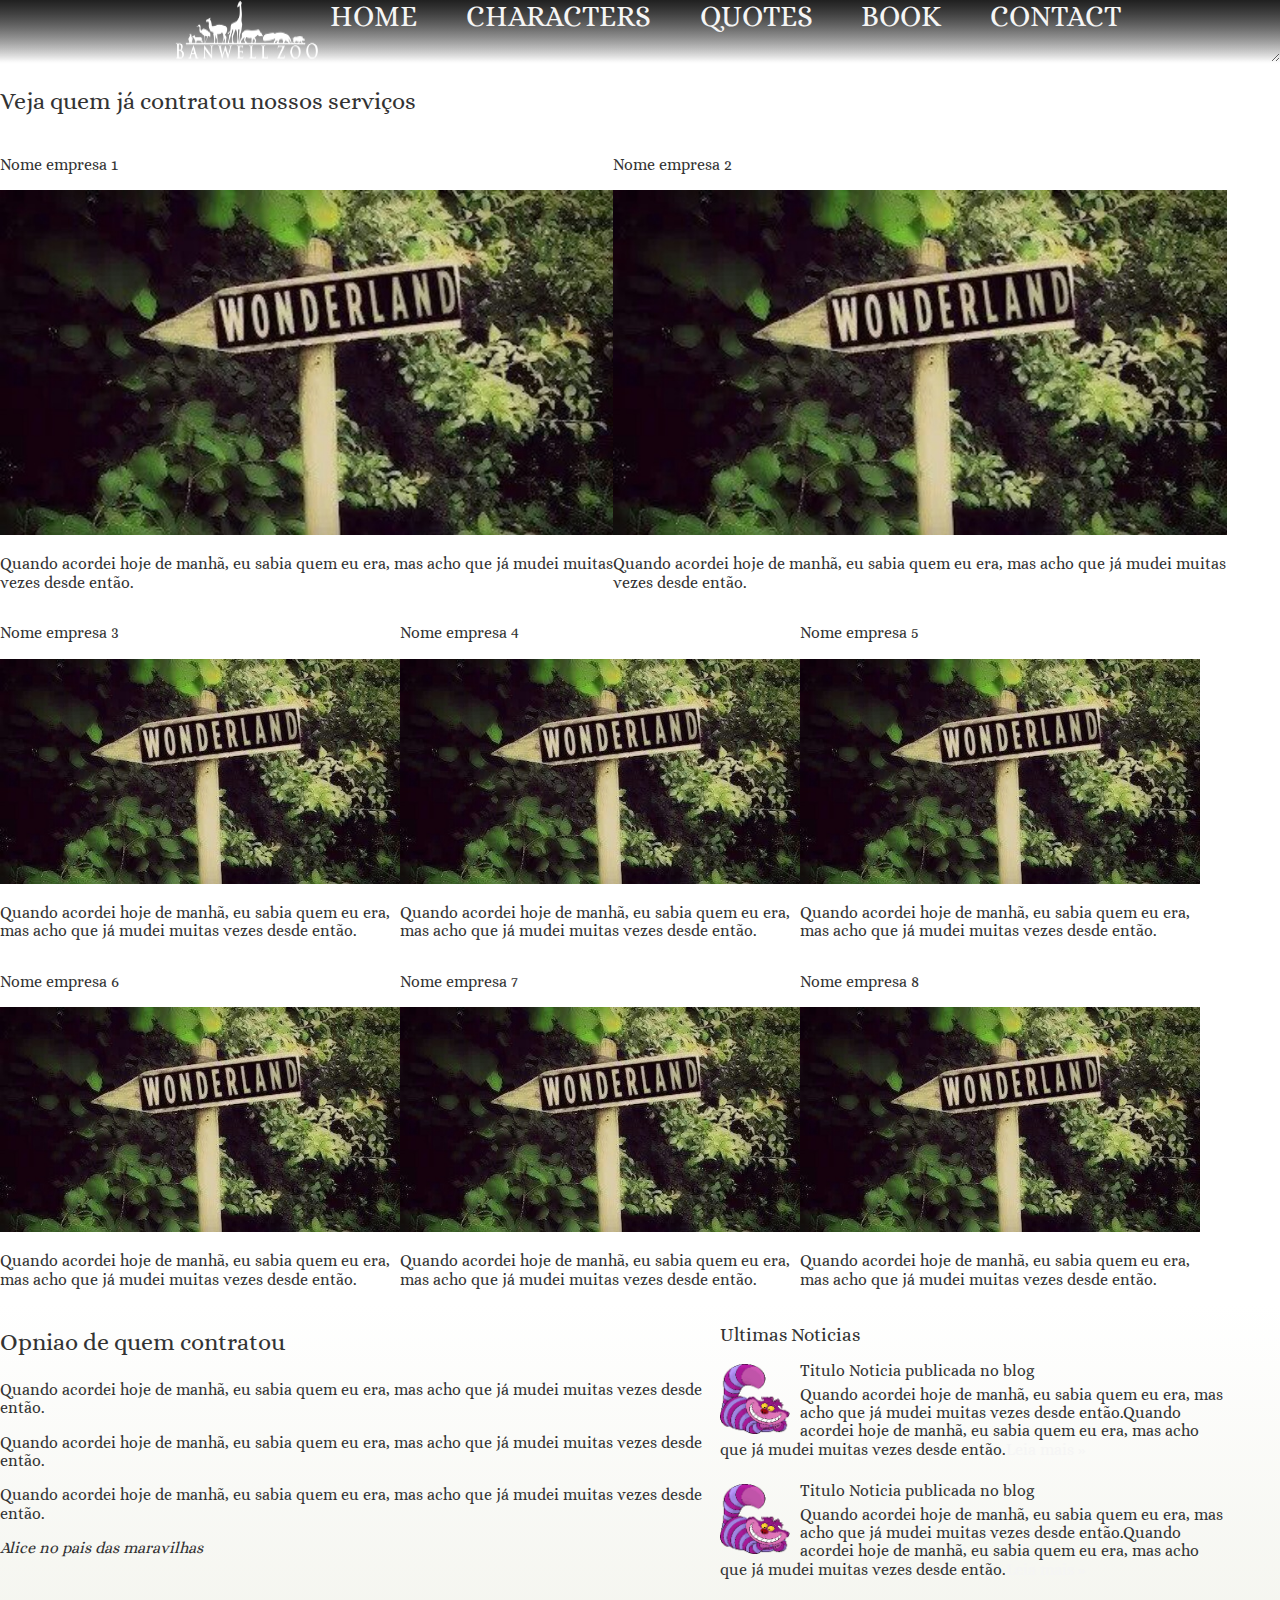
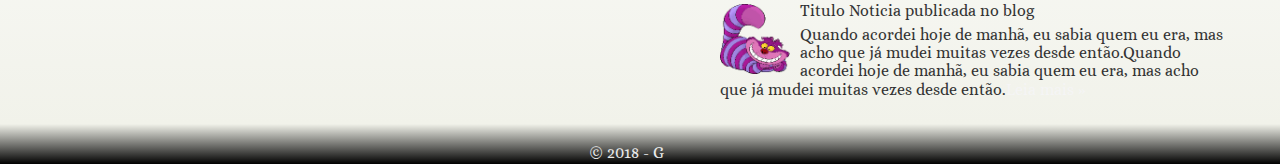
==== clientes.html @ 5769093e "Add files via upload" ====
<!DOCTYPE html>
<html lang="pt-br">
<head>
	<meta charset="utf-8" />
	<title>Gabriel Leite</title>
	<link rel="stylesheet" type="text/css" href="css/normalize.css" />
	<link href="https://fonts.googleapis.com/css?family=Alice" rel="stylesheet">
	<link rel="stylesheet" type="text/css" href="css/estilo.css" />
</head>
<body>
	<div class="header">
		<div class="linha">
			<header>
				<div class="coluna col13">
					<nav>
						<ul class="menu  inline sem-marcador centerlin" id="menutopo">
							<img src="img/logozoow-55.png"/>
							<li><a href="index.html">home</a></li>
							<li><a href="clientes.html">Characters</a></li>
							<li><a href="servicos.html">Quotes</a></li>
							<li><a href="sobre.html">book</a></li>
							<li><a href="contato.html">contact</a></li>
						</ul>
					</nav>
				</div>
			</header>
		</div>
	</div>
	<div class="linha">
		<section>
			<h2>Veja quem já contratou nossos serviços</h2>
			<div class="coluna col6">
				<h4>Nome empresa 1</h4>
				<img src="img/thumb-grande.jpg" />
				<p>Quando acordei hoje de manhã, eu sabia quem eu era, mas acho que já mudei muitas vezes desde então.</p>
			</div>
			<div class="coluna col6">
				<h4>Nome empresa 2</h4>
				<img src="img/thumb-grande.jpg" />
				<p>Quando acordei hoje de manhã, eu sabia quem eu era, mas acho que já mudei muitas vezes desde então.</p>
			</div>
			<div class="coluna col4">
				<h4>Nome empresa 3</h4>
				<img src="img/thumb-grande.jpg" />
				<p>Quando acordei hoje de manhã, eu sabia quem eu era, mas acho que já mudei muitas vezes desde então.</p>
			</div>
			<div class="coluna col4">
				<h4>Nome empresa 4</h4>
				<img src="img/thumb-grande.jpg" />
				<p>Quando acordei hoje de manhã, eu sabia quem eu era, mas acho que já mudei muitas vezes desde então.</p>
			</div>
			<div class="coluna col4">
				<h4>Nome empresa 5</h4>
				<img src="img/thumb-grande.jpg" />
				<p>Quando acordei hoje de manhã, eu sabia quem eu era, mas acho que já mudei muitas vezes desde então.</p>
			</div>
			<div class="coluna col4">
				<h4>Nome empresa 6</h4>
				<img src="img/thumb-grande.jpg" />
				<p>Quando acordei hoje de manhã, eu sabia quem eu era, mas acho que já mudei muitas vezes desde então.</p>
			</div>
			<div class="coluna col4">
				<h4>Nome empresa 7</h4>
				<img src="img/thumb-grande.jpg" />
				<p>Quando acordei hoje de manhã, eu sabia quem eu era, mas acho que já mudei muitas vezes desde então.</p>
			</div>
			<div class="coluna col4">
				<h4>Nome empresa 8</h4>
				<img src="img/thumb-grande.jpg" />
				<p>Quando acordei hoje de manhã, eu sabia quem eu era, mas acho que já mudei muitas vezes desde então.</p>
			</div>
		</section>
	</div>
	<div class="conteudo-extra">
		<div class="linha">
			<div class="coluna col7">
				<section>
					<h2>Opniao de quem contratou</h2>
					<p>Quando acordei hoje de manhã, eu sabia quem eu era, mas acho que já mudei muitas vezes desde então.</p>
					<p>Quando acordei hoje de manhã, eu sabia quem eu era, mas acho que já mudei muitas vezes desde então.</p>
					<p>Quando acordei hoje de manhã, eu sabia quem eu era, mas acho que já mudei muitas vezes desde então.</p>
					<p><em>Alice no pais das maravilhas</em></p>
				</section>
			</div>
			<div class="coluna col5">
				<h3>Ultimas Noticias</h3>
				<ul class="sem-marcador sem-padding noticias">
					<li>
						<img src="img/thumb-pequeno.png" alt="">
						<h4>Titulo Noticia publicada no blog</h4>
						<p>Quando acordei hoje de manhã, eu sabia quem eu era, mas acho que já mudei muitas vezes desde então.Quando acordei hoje de manhã, eu sabia quem eu era, mas acho que já mudei muitas vezes desde então.<a href="">Leia mais &raquo;</a></p>
					</li>
					<li>
						<img src="img/thumb-pequeno.png" alt="">
						<h4>Titulo Noticia publicada no blog</h4>
						<p>Quando acordei hoje de manhã, eu sabia quem eu era, mas acho que já mudei muitas vezes desde então.Quando acordei hoje de manhã, eu sabia quem eu era, mas acho que já mudei muitas vezes desde então.<a href="">Leia mais &raquo;</a></p>
					</li>
					<li>
						<img src="img/thumb-pequeno.png" alt="">
						<h4>Titulo Noticia publicada no blog</h4>
						<p>Quando acordei hoje de manhã, eu sabia quem eu era, mas acho que já mudei muitas vezes desde então.Quando acordei hoje de manhã, eu sabia quem eu era, mas acho que já mudei muitas vezes desde então.<a href="">Leia mais &raquo;</a></p>
					</li>
				</ul>
			</div>
		</div>
	</div>
	<div class="footer">
		<div class="coluna col12">
			<span>&copy; 2018 - G</span>
		</div>
	</div>
</body>
</html>
---- css/estilo.css ----
body{
	font-family: 'Alice', serif;
	color: #333;
}
a:link, a:active, a:visited{
	color: whitesmoke;
	text-decoration: none;
}
a:hover{
	text-decoration: underline;
}
/* grid 960px */
.linha{
    margin: 0 auto;
    overflow: auto;

}
.imgheader{
    align-items: center;
}
.coluna{
    padding: 0;
    float: left;
}
.col1{
    width: 6.25%;
}
.col2{
    width: 14.58333333%;
}
.col3{
    width: 22.916666%;
}
.col4{
    width: 31.25%;
}
.col5{
    width: 39.58333333%;
}
.col6{
    width: 47.9166666%;
}
.col7{
    width: 56.25%;
}
.col8{
    width: 64.583333%;
}
.col9{
    width: 72.9166666%;
}
.col10{
    width: 81.25%;
}
.col11{
    width: 89.5833333%;
}
.col12{
    width: 97.91666666%;
}
.col13{
    width: 100%;
}

/* estilos reutilisaveis */
.sem-padding{
	padding: 0 !important;
}
.sem-margin{
	margin: 0 !important;
}
h1, h2, h3, h4, h5, h6{
	font-weight: 500;
	margin: 1em 0 1em 0;
}
ul li, ol li{
	margin-bottom: 1em;
}
ul.inline li, ol.inline li{
	display: inline;
	margin-right: 1em;
}
ul.inline li:last-child, ol.inline li:last-child{
	margin-right: 15px;
}
ul.sem-marcador, ol.sem-marcador{
	list-style: none;
}
a.botao, input.botao{
	background: red;
	padding: 5px 10px;
	border-radius: 3px;
	color: #ebebeb;
	cursor: pointer;
	margin: 5px 0;
	display: inline-block;
	border: none;
}
a.botao:hover, input.botao:hover{
	background: red;
	text-decoration: none;
}
img{
	max-width: 100%;
	height: auto;
}
/* layout do site*/
.header{
	background: linear-gradient(grey, white);
	max-height: 64px;
}
h1.logo{

}
.conteudo-extra{
	background: linear-gradient(white,#f1f2ea);
}
.footer{
	background: linear-gradient(#f1f2ea,black);
	color: #ebebeb;
	padding: 20px 0;
	text-align: center;
	font-weight: 100;
}
.menu{
	text-transform: uppercase;
	text-align: right;
	margin-top: 0;
}
.menu li a{
	padding: 5px 10px;
	border-radius: 3px;
}
.menu li a:hover{
	text-decoration: none;
	background: #1f3c58;
	color: #ebebeb;
}
.menutopo{
	text-transform: uppercase;
	text-align: right;
	margin-bottom: 0;
}
.menutopo li a{
	padding: 5px 10px;
	border-radius: 3px;
}
.menutopo li a:hover{
	text-decoration: none;
	background: #1f3c58;
	color: #ebebeb;
}
ul.noticias li{
	clear: both;
	display: block;
	overflow: hidden;
	margin-bottom: 20px;
}
ul.noticias li img{
	width: 70px;
	height: auto;
	margin-right: 10px;
	float: left;
}
ul.noticias li h4{
	margin: -2px 0 5px 0;
	font-weight: 500;
}
ul.noticias li p{
	margin: 5px 0;
	font-weight: 300;
}
ul.noticias li p a{
	font-weight: 500;
}
.contato label{
	display: block;
	font-size: 13px;
	font-weight: 300;
}
.contato input, .contato textarea{
	display: block;
	margin-bottom: 15px;
	padding: 5px 2%;
	width: 96%;
}
.contato textarea{
	height: 150px;
}
.contato input.botao{
	width: auto;
}
.center{
	display: flex;
  flex-direction: column;
  justify-content: center;
  resize: vertical;
  overflow: auto;
}
.centerlin{
	display: flex;
  flex-direction: line;
  justify-content: center;
  resize: vertical;
  overflow: auto;
}
.imgcen{
	width: 100%
}
.sidebar{
	background: none !important;
}
.topo{
	    background-image:url(https://centralparkzoo.com/assets/heroes/home/centralparkzoo-88276dda4712cdf83354ceb7ba7bb20a.jpg);
	    background-repeat: no-repeat;
    background-position: 50%;
    background-size: cover;
}
#menutopo{
    background-image: -webkit-linear-gradient(rgba(0,0,0,0.75), transparent) !important;
    background-image: linear-gradient(rgba(0,0,0,0.75), transparent);
    font-size: 1.8em;

}
#menubaix{
    background-image: -webkit-linear-gradient( transparent, black) !important;
    background-image: linear-gradient(transparent, black);
    font-size: 1.5em;

}
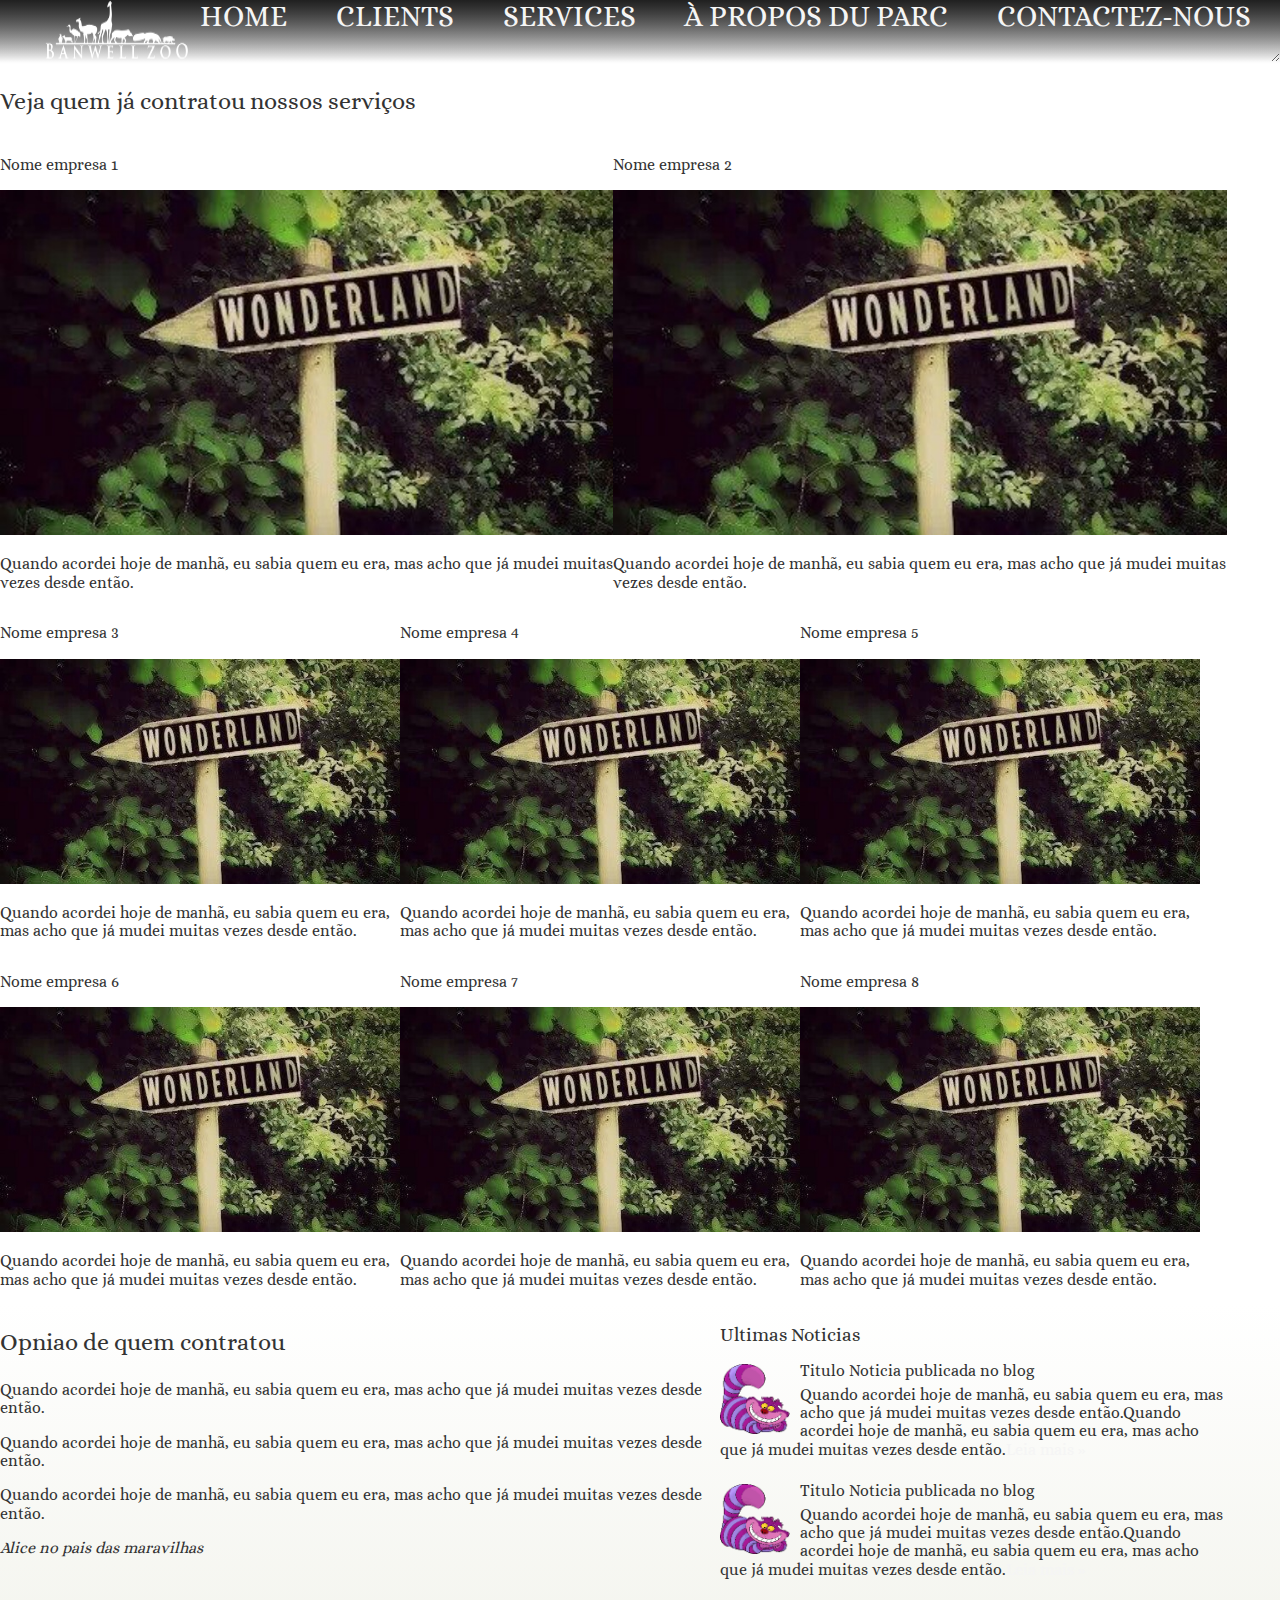
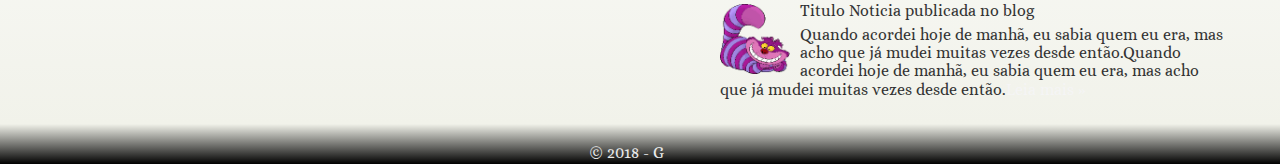
==== commit d14ea608: "Add files via upload" ====
--- a/clientes.html
+++ b/clientes.html
@@ -16,10 +16,10 @@
 						<ul class="menu  inline sem-marcador centerlin" id="menutopo">
 							<img src="img/logozoow-55.png"/>
 							<li><a href="index.html">home</a></li>
-							<li><a href="clientes.html">Characters</a></li>
-							<li><a href="servicos.html">Quotes</a></li>
-							<li><a href="sobre.html">book</a></li>
-							<li><a href="contato.html">contact</a></li>
+							<li><a href="clientes.html">Clients</a></li>
+							<li><a href="servicos.html">Services</a></li>
+							<li><a href="sobre.html">À propos du parc</a></li>
+							<li><a href="contato.html">Contactez-nous</a></li>
 						</ul>
 					</nav>
 				</div>
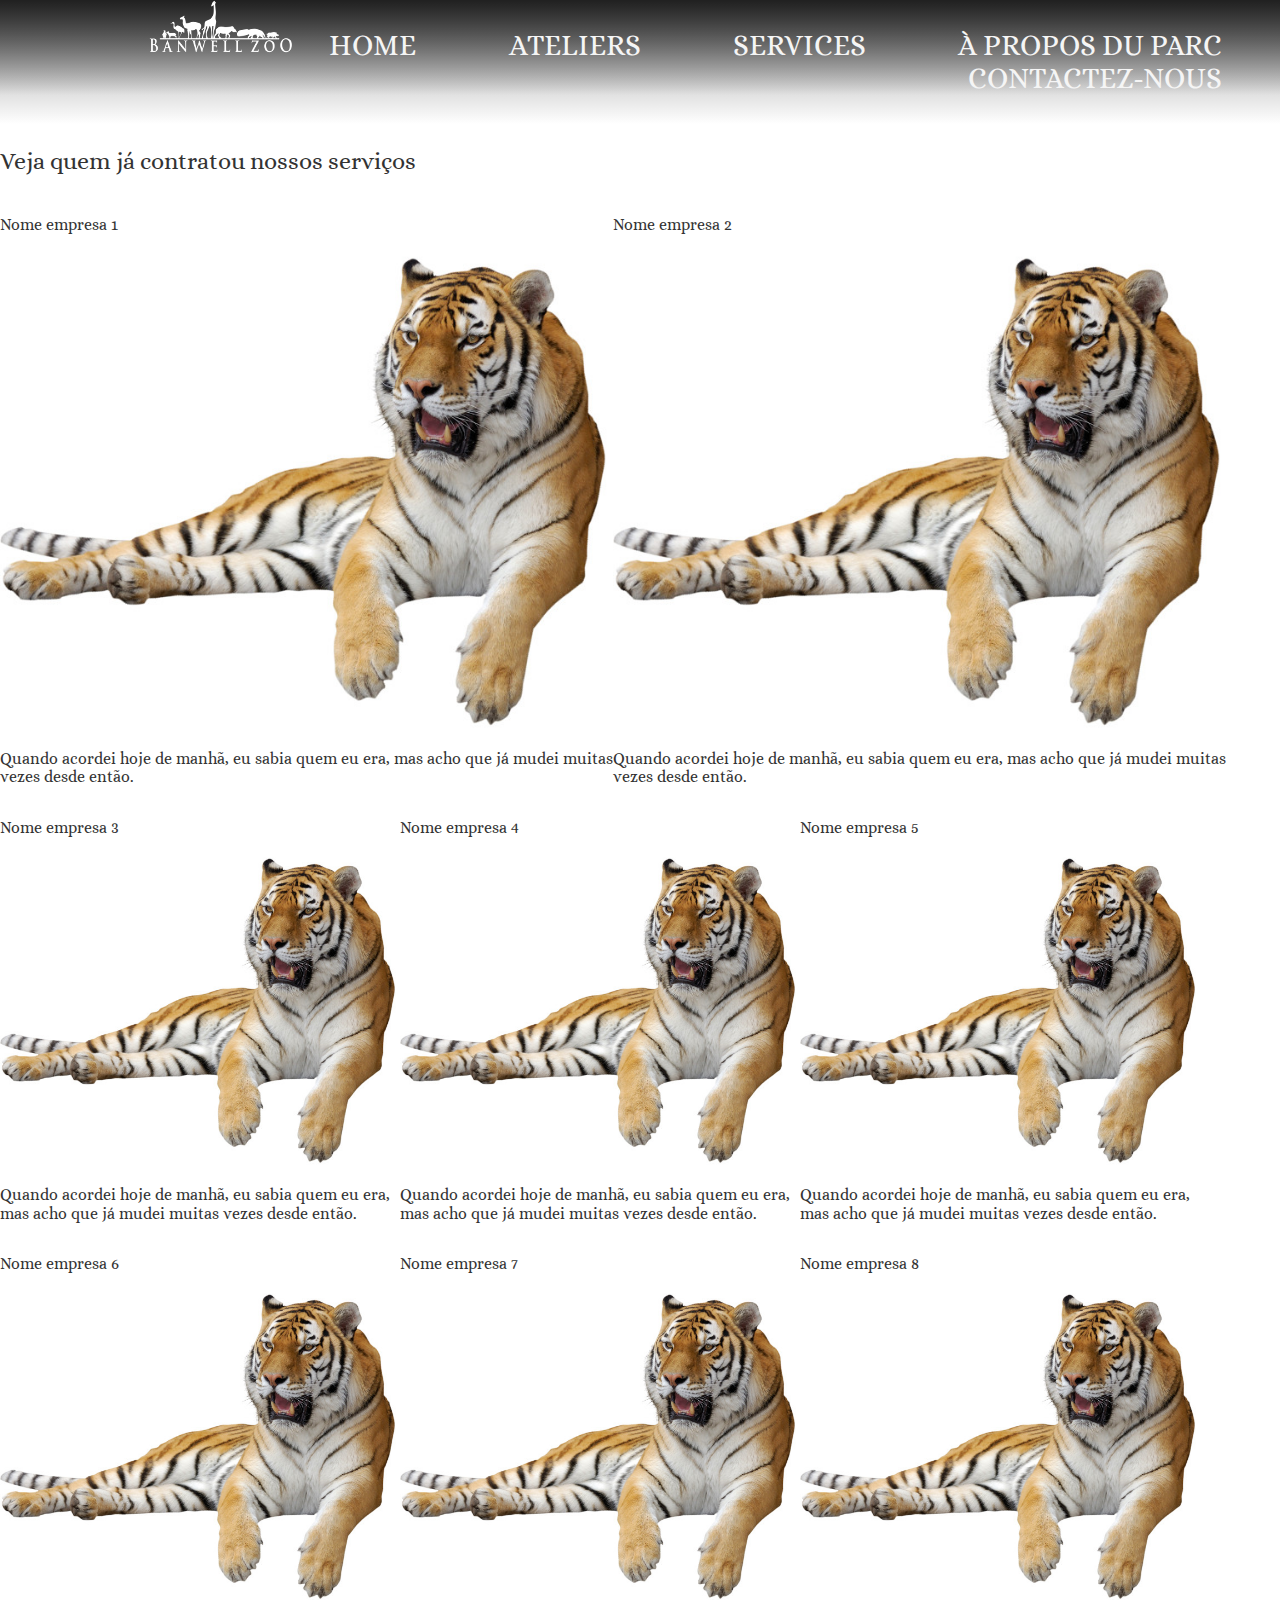
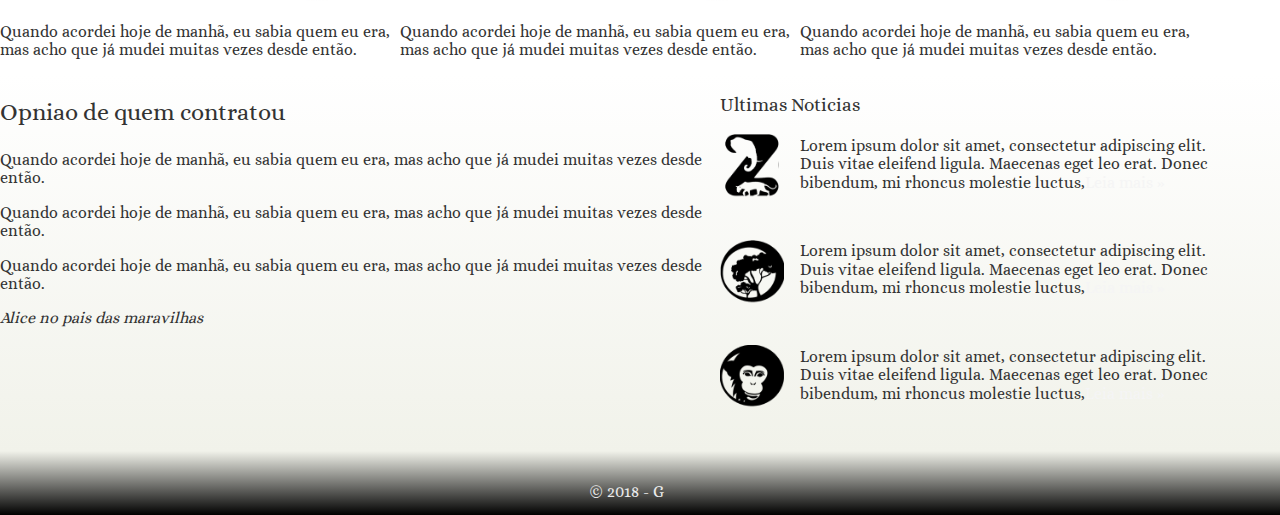
==== commit fa809c92: "Add files via upload" ====
--- a/clientes.html
+++ b/clientes.html
@@ -2,7 +2,7 @@
 <html lang="pt-br">
 <head>
 	<meta charset="utf-8" />
-	<title>Gabriel Leite</title>
+	<title>Projet Fill Rouge</title>
 	<link rel="stylesheet" type="text/css" href="css/normalize.css" />
 	<link href="https://fonts.googleapis.com/css?family=Alice" rel="stylesheet">
 	<link rel="stylesheet" type="text/css" href="css/estilo.css" />
@@ -16,7 +16,7 @@
 						<ul class="menu  inline sem-marcador centerlin" id="menutopo">
 							<img src="img/logozoow-55.png"/>
 							<li><a href="index.html">home</a></li>
-							<li><a href="clientes.html">Clients</a></li>
+							<li><a href="clientes.html">Ateliers</a></li>
 							<li><a href="servicos.html">Services</a></li>
 							<li><a href="sobre.html">À propos du parc</a></li>
 							<li><a href="contato.html">Contactez-nous</a></li>
@@ -86,19 +86,19 @@
 				<h3>Ultimas Noticias</h3>
 				<ul class="sem-marcador sem-padding noticias">
 					<li>
-						<img src="img/thumb-pequeno.png" alt="">
-						<h4>Titulo Noticia publicada no blog</h4>
-						<p>Quando acordei hoje de manhã, eu sabia quem eu era, mas acho que já mudei muitas vezes desde então.Quando acordei hoje de manhã, eu sabia quem eu era, mas acho que já mudei muitas vezes desde então.<a href="">Leia mais &raquo;</a></p>
+						<img src="img/z.png" alt="">
+						<h4>News Title</h4>
+						<p>Lorem ipsum dolor sit amet, consectetur adipiscing elit. Duis vitae eleifend ligula. Maecenas eget leo erat. Donec bibendum, mi rhoncus molestie luctus,<a href="">Leia mais &raquo;</a></p>
 					</li>
 					<li>
-						<img src="img/thumb-pequeno.png" alt="">
+						<img src="img/o.png" alt="">
 						<h4>Titulo Noticia publicada no blog</h4>
-						<p>Quando acordei hoje de manhã, eu sabia quem eu era, mas acho que já mudei muitas vezes desde então.Quando acordei hoje de manhã, eu sabia quem eu era, mas acho que já mudei muitas vezes desde então.<a href="">Leia mais &raquo;</a></p>
+						<p>Lorem ipsum dolor sit amet, consectetur adipiscing elit. Duis vitae eleifend ligula. Maecenas eget leo erat. Donec bibendum, mi rhoncus molestie luctus,<a href="">Leia mais &raquo;</a></p>
 					</li>
 					<li>
-						<img src="img/thumb-pequeno.png" alt="">
+						<img src="img/o2.png" alt="">
 						<h4>Titulo Noticia publicada no blog</h4>
-						<p>Quando acordei hoje de manhã, eu sabia quem eu era, mas acho que já mudei muitas vezes desde então.Quando acordei hoje de manhã, eu sabia quem eu era, mas acho que já mudei muitas vezes desde então.<a href="">Leia mais &raquo;</a></p>
+						<p>Lorem ipsum dolor sit amet, consectetur adipiscing elit. Duis vitae eleifend ligula. Maecenas eget leo erat. Donec bibendum, mi rhoncus molestie luctus,<a href="">Leia mais &raquo;</a></p>
 					</li>
 				</ul>
 			</div>
--- a/css/estilo.css
+++ b/css/estilo.css
@@ -81,23 +81,23 @@
 	margin-right: 1em;
 }
 ul.inline li:last-child, ol.inline li:last-child{
-	margin-right: 15px;
+	margin-right: 1em;
 }
 ul.sem-marcador, ol.sem-marcador{
 	list-style: none;
 }
 a.botao, input.botao{
 	background: red;
-	padding: 5px 10px;
-	border-radius: 3px;
+	padding: 5em 10em;
+	border-radius: 3em;
 	color: #ebebeb;
 	cursor: pointer;
-	margin: 5px 0;
+	margin: 1em 0;
 	display: inline-block;
 	border: none;
 }
 a.botao:hover, input.botao:hover{
-	background: red;
+	background: black;
 	text-decoration: none;
 }
 img{
@@ -107,7 +107,7 @@
 /* layout do site*/
 .header{
 	background: linear-gradient(grey, white);
-	max-height: 64px;
+	max-height: 40em;
 }
 h1.logo{
 
@@ -118,7 +118,7 @@
 .footer{
 	background: linear-gradient(#f1f2ea,black);
 	color: #ebebeb;
-	padding: 20px 0;
+	padding: 2em 0;
 	text-align: center;
 	font-weight: 100;
 }
@@ -128,8 +128,8 @@
 	margin-top: 0;
 }
 .menu li a{
-	padding: 5px 10px;
-	border-radius: 3px;
+	padding: 0.5em 1em;
+	border-radius: 3em;
 }
 .menu li a:hover{
 	text-decoration: none;
@@ -140,34 +140,37 @@
 	text-transform: uppercase;
 	text-align: right;
 	margin-bottom: 0;
+	height: 2.9em;
 }
 .menutopo li a{
-	padding: 5px 10px;
-	border-radius: 3px;
+	padding: 0.2em 0.5em;
+	border-radius: 0.2em;
+	background: rgba(220,220,220,0.3);
+	color: #B8860B;
 }
 .menutopo li a:hover{
 	text-decoration: none;
 	background: #1f3c58;
-	color: #ebebeb;
+	color: #B8860B;
 }
 ul.noticias li{
 	clear: both;
 	display: block;
 	overflow: hidden;
-	margin-bottom: 20px;
+	margin-bottom: 2em;
 }
 ul.noticias li img{
-	width: 70px;
+	width: 4em;
 	height: auto;
-	margin-right: 10px;
+	margin-right: 1em;
 	float: left;
 }
 ul.noticias li h4{
-	margin: -2px 0 5px 0;
+	margin: -2em 0 1em 0;
 	font-weight: 500;
 }
 ul.noticias li p{
-	margin: 5px 0;
+	margin: 1em 0;
 	font-weight: 300;
 }
 ul.noticias li p a{
@@ -175,17 +178,17 @@
 }
 .contato label{
 	display: block;
-	font-size: 13px;
+	font-size: 1em;
 	font-weight: 300;
 }
 .contato input, .contato textarea{
 	display: block;
-	margin-bottom: 15px;
-	padding: 5px 2%;
+	margin-bottom: 1em;
+	padding: 0.5em 2%;
 	width: 96%;
 }
 .contato textarea{
-	height: 150px;
+	height: 10em;
 }
 .contato input.botao{
 	width: auto;
@@ -198,11 +201,28 @@
   overflow: auto;
 }
 .centerlin{
-	display: flex;
+	/*display: flex;*/
   flex-direction: line;
   justify-content: center;
   resize: vertical;
-  overflow: auto;
+  /*overflow: auto;*/
+}
+.achetez{
+	position: relative;
+  	top: -5em;
+  	right: -30em;
+  	background: #B8860B;
+	color: #ebebeb;
+	padding: 0.2em 0.5em;
+	border-radius: 0.2em;
+	font-size: 1.5em;
+	text-transform: uppercase;
+}
+
+.achetez:hover{
+	text-decoration: none;
+	background: #1f3c58;
+	color: #ebebeb;
 }
 .imgcen{
 	width: 100%
@@ -225,6 +245,214 @@
 #menubaix{
     background-image: -webkit-linear-gradient( transparent, black) !important;
     background-image: linear-gradient(transparent, black);
-    font-size: 1.5em;
-
-}    +    font-size: 1.2em;
+
+} 
+@media screen and (max-width: 480px) {
+    body {
+        font-size:50%;
+        width: 100%;
+        background: black;
+    }   
+    body{
+	font-family: 'Alice', serif;
+	color: #333;
+	}
+	a:link, a:active, a:visited{
+		color: whitesmoke;
+		text-decoration: none;
+	}
+	a:hover{
+		text-decoration: underline;
+	}
+	@media (max-width: 720px) {
+          .grid{display: none;}
+          .btn-toggle{display: block;}
+          .img{display:none ;}
+          .conteudo-extra {display: none;}
+          .achetez{display: none;}
+    } 
+	/* grid 960px */
+	.linha{
+	    margin: 0 auto;
+	    overflow: auto;
+
+	}
+	.imgheader{
+	    align-items: center;
+	}
+	.coluna{
+
+	    float: left;
+	}
+	[class*="col"] {
+             width: 100%;
+        }
+
+	/* estilos reutilisaveis */
+	.sem-padding{
+		padding: 0 !important;
+	}
+	.sem-margin{
+		margin: 0 !important;
+	}
+	/*h1, h2, h3, h4, h5, h6{
+		font-weight: 500;
+		margin: 1em 0 1em 0;
+	}
+	ul li, ol li{
+		margin-bottom: 1em;
+	}
+	ul.inline li, ol.inline li{
+		display: inline;
+		margin-right: 0;
+	}
+	ul.inline li:last-child, ol.inline li:last-child{
+		margin-right: 0;
+	}*/
+	ul.sem-marcador, ol.sem-marcador{
+		list-style: none;
+	}
+	a.botao, input.botao{
+		background: red;
+		padding: 5em 10em;
+		border-radius: 3em;
+		color: #ebebeb;
+		cursor: pointer;
+		margin: 1em 0;
+		display: inline-block;
+		border: none;
+	}
+	a.botao:hover, input.botao:hover{
+		background: black;
+		text-decoration: none;
+	}
+	img{
+		max-width: 100%;
+		height: auto;
+	}
+	/* layout do site*/
+	.header{
+		background: linear-gradient(grey, white);
+		max-height: 40em;
+	}
+	h1.logo{
+
+	}
+	.conteudo-extra{
+		background: linear-gradient(white,#f1f2ea);
+	}
+	.footer{
+		background: linear-gradient(#f1f2ea,black);
+		color: #ebebeb;
+		padding: 2em 0;
+		text-align: center;
+		font-weight: 100;
+	}
+	.menu{
+		text-transform: uppercase;
+		text-align: right;
+		margin-top: 0;
+	}
+	.menu li a{
+		padding: 0.5em 1em;
+		border-radius: 3em;
+	}
+	.menu li a:hover{
+		text-decoration: none;
+		background: #1f3c58;
+		color: #ebebeb;
+	}
+	.menutopo{
+		text-transform: uppercase;
+		text-align: right;
+		margin-bottom: 0;
+	}
+	.menutopo li a{
+		padding: 0.2em 0.5em;
+		border-radius: 0.8em;
+	}
+	.menutopo li a:hover{
+		text-decoration: none;
+		background: #1f3c58;
+		color: #ebebeb;
+	}
+	ul.noticias li{
+		clear: both;
+		display: block;
+		overflow: hidden;
+		margin-bottom: 2em;
+	}
+	ul.noticias li img{
+		width: 4em;
+		height: auto;
+		margin-right: 1em;
+		float: left;
+	}
+	ul.noticias li h4{
+		margin: -2em 0 1em 0;
+		font-weight: 500;
+	}
+	ul.noticias li p{
+		margin: 1em 0;
+		font-weight: 300;
+	}
+	ul.noticias li p a{
+		font-weight: 500;
+	}
+	.contato label{
+		display: block;
+		font-size: 1em;
+		font-weight: 300;
+	}
+	.contato input, .contato textarea{
+		display: block;
+		margin-bottom: 1em;
+		padding: 0.5em 2%;
+		width: 96%;
+	}
+	.contato textarea{
+		height: 10em;
+	}
+	.contato input.botao{
+		width: auto;
+	}
+	.center{
+		display: flex;
+	  flex-direction: column;
+	  justify-content: center;
+	  resize: vertical;
+	  overflow: auto;
+	}/*
+	.centerlin{
+		display: flex;
+	  flex-direction: line;
+	  justify-content: center;
+	  resize: vertical;
+	  overflow: auto;
+	}*/
+	.imgcen{
+		width: 100%
+	}
+	.sidebar{
+		background: none !important;
+	}/*
+	.topo{
+		    background-image:url(https://centralparkzoo.com/assets/heroes/home/centralparkzoo-88276dda4712cdf83354ceb7ba7bb20a.jpg);
+		    background-repeat: no-repeat;
+	    background-position: 50%;
+	    background-size: cover;
+	}*/
+	#menutopo{
+	    background-image: -webkit-linear-gradient(rgba(0,0,0,0.75), transparent) !important;
+	    background-image: linear-gradient(rgba(0,0,0,0.75), transparent);
+	    font-size: 1.8em;
+
+	}
+	#menubaix{
+	    background-image: -webkit-linear-gradient( transparent, black) !important;
+	    background-image: linear-gradient(transparent, black);
+	    font-size: 1.5em;
+
+	} 
+}